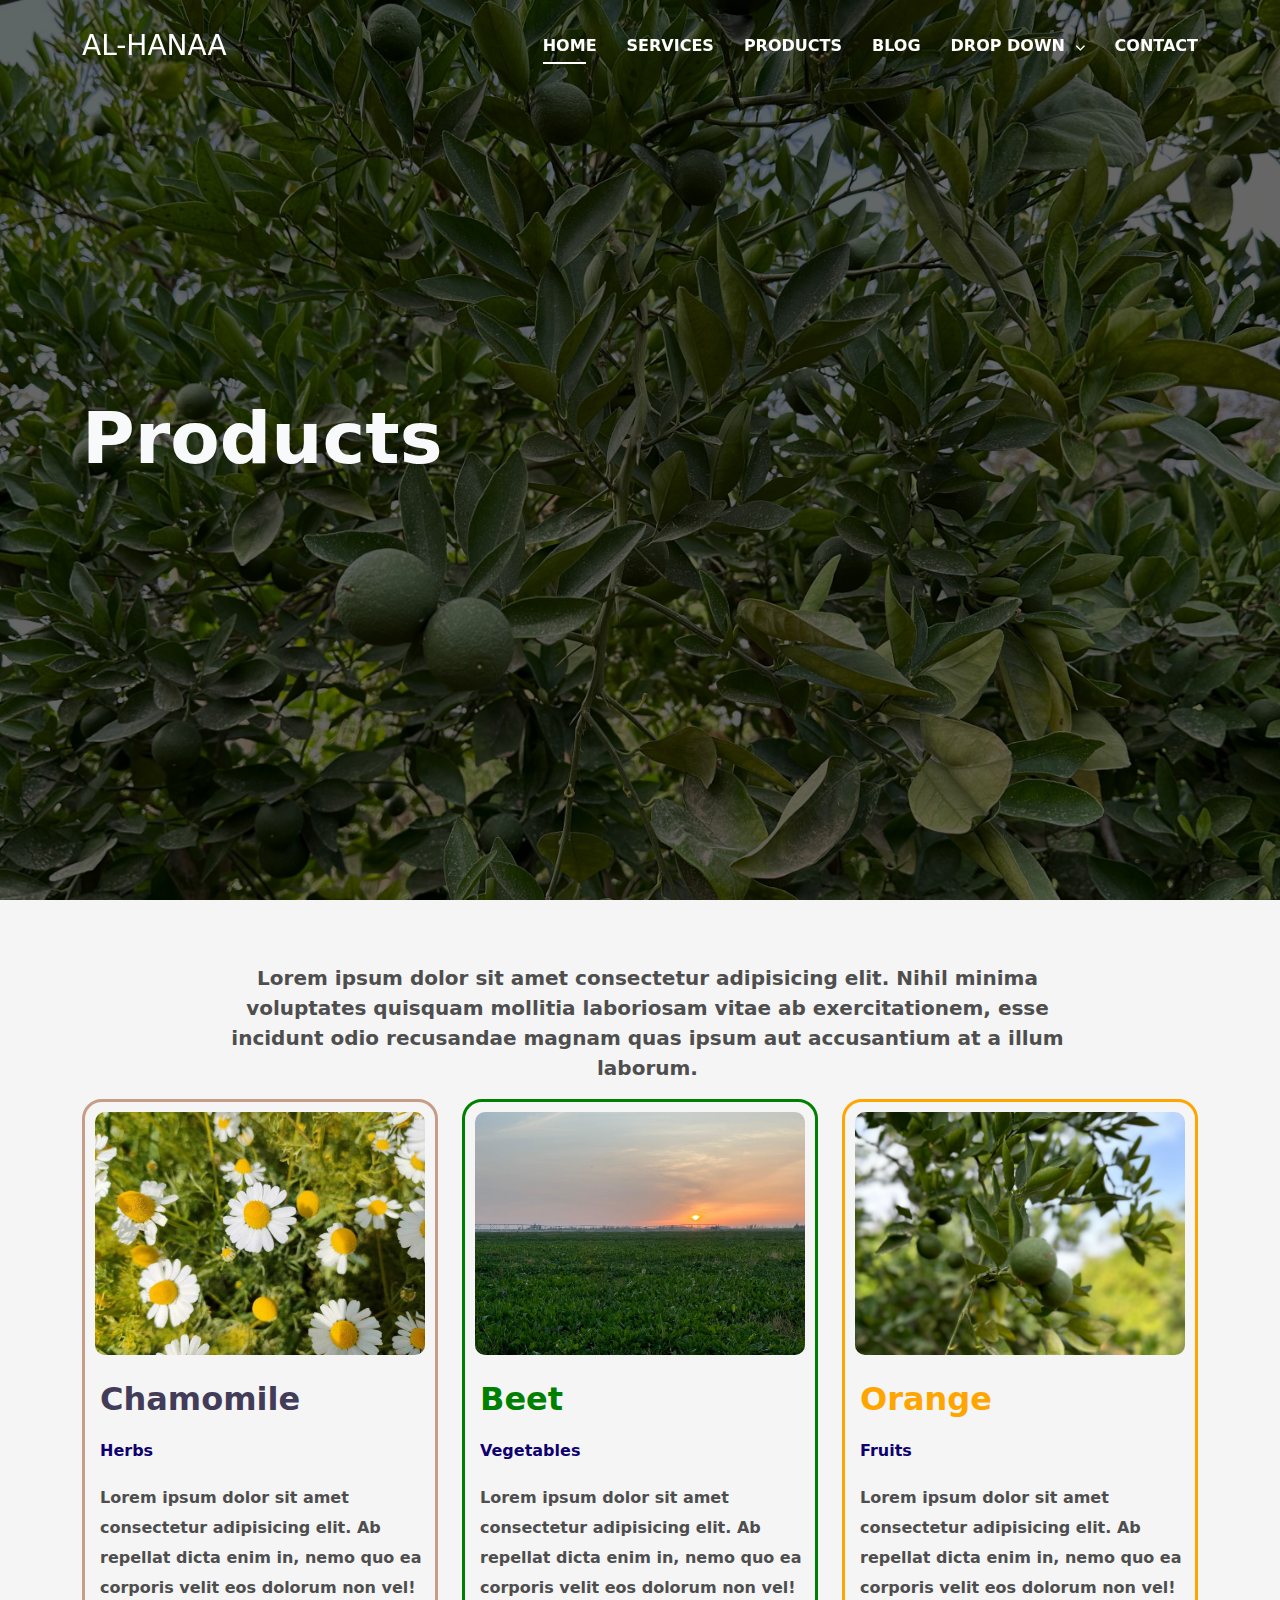
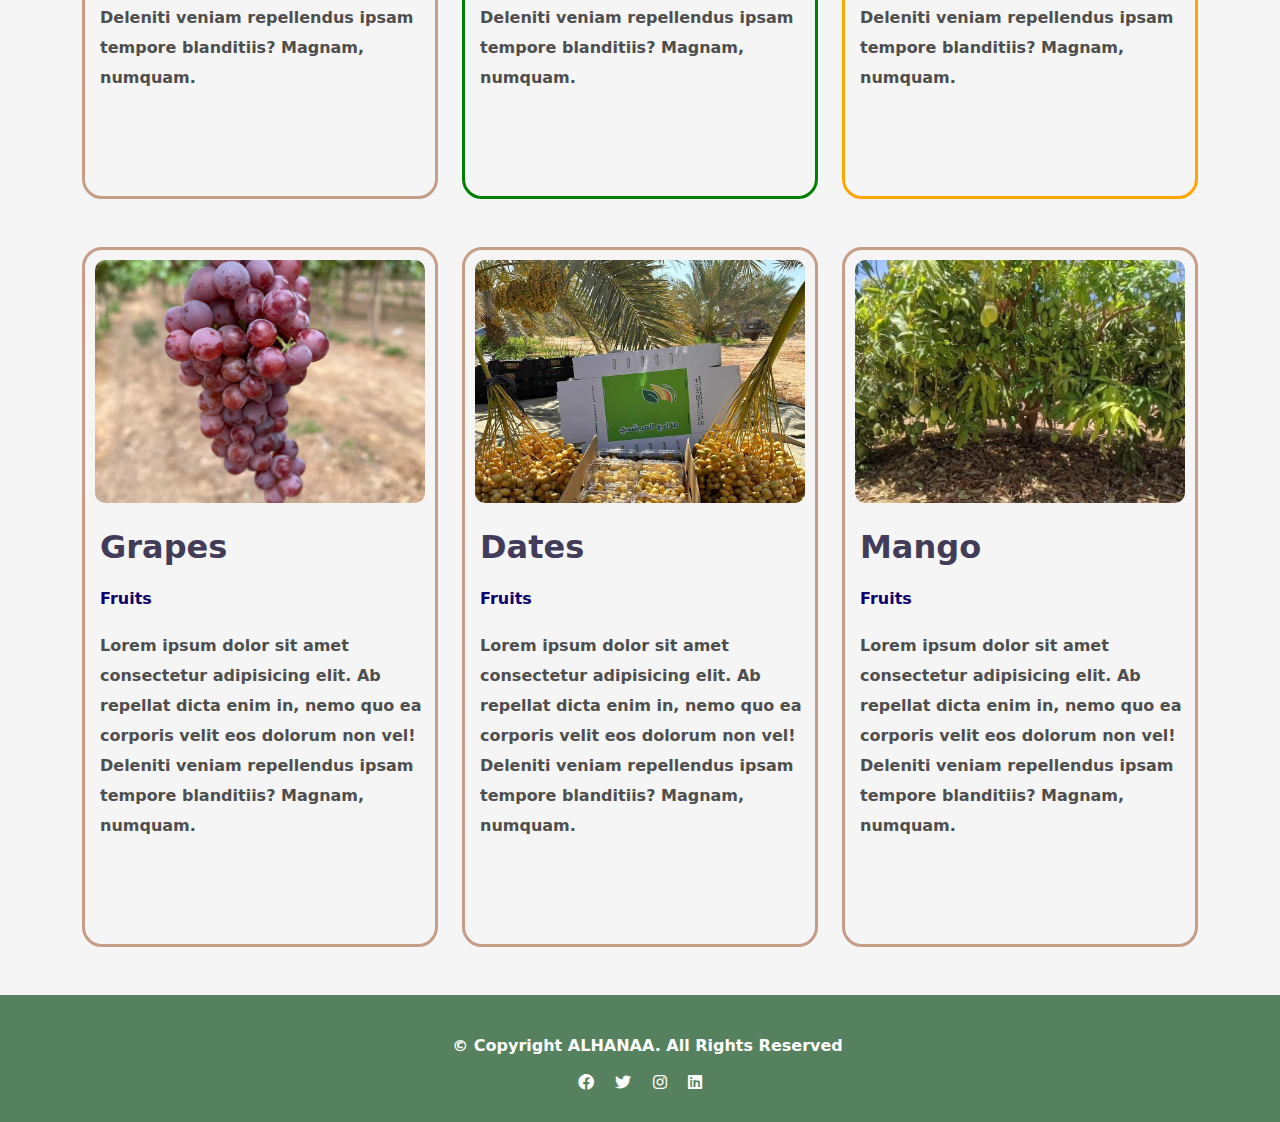
==== Products.html @ c6c3151b "Add files via upload" ====
<!DOCTYPE html>
<html lang="en">
  <head>
    <meta charset="UTF-8" />
    <meta name="viewport" content="width=device-width, initial-scale=1.0" />
    <!--^======= Favicons ======= -->
    <link href="./images/Logo.jpg.png" rel="icon" />
    <link href="imgs/apple-touch-icon.png" rel="apple-touch-icon" />
    <!--^======= Vendor CSS Files ======= -->
    <link rel="stylesheet" href="css/all.min.css" />
    <link rel="stylesheet" href="css/bootstrap.min.css" />
    <!--^======= Main CSS File ======= -->
    <link rel="stylesheet" href="css/style.css" />

    <title>Products-ALHANAA</title>
  </head>

  <body data-bs-spy="scroll" data-bs-target="#navbar" tabindex="0">
    <!-- ?======================= START NAVBAR ====================== -->
    <nav id="navbar" class="navbar navbar-expand-lg navbar-dark fixed-top">
      <div class="container">
        <a class="navbar-brand fs-3" href="index.html"> AL-HANAA</a>
        <button
          class="navbar-toggler"
          type="button"
          data-bs-toggle="collapse"
          data-bs-target="#navbarSupportedContent"
          aria-controls="navbarSupportedContent"
          aria-expanded="false"
          aria-label="Toggle navigation"
        >
          <i class="fa-solid fa-bars nav-icon btn__menu__open"></i>
          <i class="fa-solid fa-xmark nav-icon btn__menu__close"></i>
        </button>

        <div class="collapse navbar-collapse" id="navbarSupportedContent">
          <ul class="navbar-nav ms-auto mb-2 mb-lg-0 text-uppercase">
            <li class="nav-item">
              <a class="nav-link p-0 active" aria-current="page" href="../index.html"
                >Home</a
              >
            </li>
            <li class="nav-item">
              <a class="nav-link p-0" href="#services">services</a>
            </li>
            <li class="nav-item">
              <a
                class="nav-link p-0"
                href="./portfolio-details.html"
                target="_blank"
                >Products</a
              >
            </li>
            <li class="nav-item">
              <a class="nav-link p-0" href="#blog">blog</a>
            </li>
            <!--&---- start Dropdown -->
            <li class="nav-item dropdown">
              <!-- <a class="nav-link p-0 dropdown-toggle" href="#" role="button" data-bs-auto-close="outside" -->
              <a
                class="nav-link p-0"
                href="#"
                role="button"
                data-bs-auto-close="outside"
                data-bs-toggle="dropdown"
                aria-expanded="false"
              >
                Drop down
                <i class="fa-solid fa-chevron-down ms-1 dropdown__icon"></i>
              </a>
              <ul class="dropdown-menu text-capitalize">
                <li>
                  <a class="dropdown-item" href="#testimonials">Drop down 1</a>
                </li>
                <!--&---- start Dropdown submenu -->
                <li class="dropstart">
                  <a
                    class="dropdown-item position-relative"
                    href="#"
                    data-bs-toggle="dropdown"
                  >
                    <span>Deep Drop Down</span>
                    <i
                      class="fa-solid fa-chevron-right position-absolute dropdown__icon dropdown__icon__right"
                    ></i>
                  </a>
                  <ul class="dropdown-menu dropdown__submenu">
                    <li>
                      <a class="dropdown-item" href="#">Deep Drop Down 1</a>
                    </li>
                    <li>
                      <a class="dropdown-item" href="#">Deep Drop Down 2</a>
                    </li>
                  </ul>
                </li>
                <!--&---- end Dropdown submenu -->
                <!-- <li><a class="dropdown-item" href="#counters">Drop down 2</a></li>
                            <li><a class="dropdown-item" href="#">Drop down 3</a></li>
                            <li><a class="dropdown-item" href="#">Drop down 4</a></li> -->
              </ul>
            </li>
            <li class="nav-item">
              <a class="nav-link p-0" href="#contact">contact</a>
            </li>
          </ul>
        </div>
      </div>
    </nav>
    <!-- ?======================= START HOME ====================== -->
    <section
      id="home"
      class="home bg__image d-flex justify-content-center align-items-center"
    >
      <div class="container">
        <div
          class="text-center d-flex flex-column align-items-sm-start my-head"
        >
          <h1 class="hero__title text-light">Products</h1>
          <h2 class="typing__subtitle position-relative text-light mt-2">
          </h2>
        </div>
      </div>
    </section>
  <!-- ?======================= START Products ====================== -->

    <div class="container mt-5 mb-5">
      <div class="row">
        <div class="col-12">
          <div class="my-pargraph">
            <p class="">
              Lorem ipsum dolor sit amet consectetur adipisicing elit. Nihil
              minima voluptates quisquam mollitia laboriosam vitae ab
              exercitationem, esse incidunt odio recusandae magnam quas ipsum
              aut accusantium at a illum laborum.
            </p>
          </div>
        </div>
      </div>
      <div class="row">
        <div class="col-xl-4 col-sm-12">
            <div class="my-card c-border1">
                <img src="./images/chamomile.jpg" class="w-100"  alt="">
                <h2>Chamomile</h2>
                <h6>Herbs</h6>
                <p>Lorem ipsum dolor sit amet consectetur adipisicing elit. Ab repellat dicta enim in, nemo quo ea corporis velit eos dolorum non vel! Deleniti veniam repellendus ipsam tempore blanditiis? Magnam, numquam.</p>
            </div>
        </div>
        <div class="col-xl-4 col-sm-12">
            <div class="my-card c-border2">
                <img src="./images/banjer.jpg" class="w-100"  alt="">
                <h2>Beet</h2>
                <h6>Vegetables</h6>
                <p>Lorem ipsum dolor sit amet consectetur adipisicing elit. Ab repellat dicta enim in, nemo quo ea corporis velit eos dolorum non vel! Deleniti veniam repellendus ipsam tempore blanditiis? Magnam, numquam.</p>
            </div>
        </div>
        <div class="col-xl-4 col-sm-12">
            <div class="my-card c-border3">
                <img src="./images/orange (2).jpg" class="w-100"  alt="">
                <h2>Orange</h2>
                <h6>Fruits</h6>
                <p>Lorem ipsum dolor sit amet consectetur adipisicing elit. Ab repellat dicta enim in, nemo quo ea corporis velit eos dolorum non vel! Deleniti veniam repellendus ipsam tempore blanditiis? Magnam, numquam.</p>
            </div>
        </div>
      </div>
      <div class="row mt-5">
        <div class="col-xl-4 col-sm-12">
            <div class="my-card c-border4">
                <img src="./images/grape (2).jpg" class="w-100"  alt="">
                <h2>Grapes</h2>
                <h6>Fruits</h6>
                <p>Lorem ipsum dolor sit amet consectetur adipisicing elit. Ab repellat dicta enim in, nemo quo ea corporis velit eos dolorum non vel! Deleniti veniam repellendus ipsam tempore blanditiis? Magnam, numquam.</p>
            </div>
        </div>
        <div class="col-xl-4 col-sm-12">
            <div class="my-card c-border5">
                <img src="./images/Palms.jpg" class="w-100"  alt="">
                <h2>Dates</h2>
                <h6>Fruits</h6>
                <p>Lorem ipsum dolor sit amet consectetur adipisicing elit. Ab repellat dicta enim in, nemo quo ea corporis velit eos dolorum non vel! Deleniti veniam repellendus ipsam tempore blanditiis? Magnam, numquam.</p>
            </div>
        </div>
        <div class="col-xl-4 col-sm-12">
            <div class="my-card c-border6">
                <img src="./images/mango.jpg" class="w-100"  alt="">
                <h2>Mango</h2>
                <h6>Fruits</h6>
                <p>Lorem ipsum dolor sit amet consectetur adipisicing elit. Ab repellat dicta enim in, nemo quo ea corporis velit eos dolorum non vel! Deleniti veniam repellendus ipsam tempore blanditiis? Magnam, numquam.</p>
            </div>
        </div>
      </div>
    </div>
        <!-- ?======================= START FOOTER ====================== -->
        <footer class="footer py-4 mt-5">
            <div class="container d__flow-root">
                <div class="copyright__box text-center">
                    <p class="copyright mb-2">© Copyright <span class="fw-bold">ALHANAA</span>. All Rights Reserved</p>
                    <div class="container">
                        <div class="row">
                            <div class="col-12">
                                <i class="fa-brands fa-facebook p p-2 my-icon"></i>
                                <i class="fa-brands fa-twitter  p-2 my-icon"></i>
                                <i class="fa-brands fa-instagram p-2 my-icon"></i>
                                <i class="fa-brands fa-linkedin p-2 my-icon"></i>    
                            </div
                        </div>
                    </div>
                </div>
            </div>
        </footer>
    <!--^======= JS Files ======= -->
    <script src="js/bootstrap.bundle.min.js"></script>
    <script src="js/main.js"></script>
  </body>
</html>
---- css/style.css ----
:root {
  --color-white: #fff;
  --color-blue: #275e33c5;
  --color-blue-alt: #cde1f8;
  --color-black: #1e1e1e;
  --color-gray: #4e4e4e;
  --color-tometo: #F7AF29 ;
  --color-green : #275e33c5 ;

  --bg-body: #f5f5f5;
  --bg-footer: #275e33c5;

  --transition-03: 0.3s;
  --transition-04: 0.4s;
  --transition-05: 0.5s;
  --transition-1: 1s;

  --des-letter: 8;
  --dev-letter: 9;
  --fre-letter: 10;
  --pho-letter: 12;
  --letters-typing-px: 24px;
}
/*?----------------- General --------------------------*/
body {
  background-color: var(--bg-body);
  color: var(--color-gray);
  /* height: 10000px; */
}
a {
  text-decoration: none;
}
h1,
h2,
h3,
h4,
h5,
h6 {
  color: var(--color-black);
}

.d__flow-root {
  display: flow-root;
}

.box__shadow {
  box-shadow: 0 13px 8px -10px rgba(0, 0, 0, 0.1);
}
.box__shadow__full {
  box-shadow: 0 1px 1px 0 rgba(0, 0, 0, 0.06), 0 2px 5px 0 rgba(0, 0, 0, 0.2);
}

.bg__image {
  background-repeat: no-repeat;
  background-attachment: fixed;
  background-size: cover;
  background-position: center center;
}
@media (max-width: 1024px) {
  .bg__image {
    background-attachment: scroll;
  }
}
/* ---section overlay--- */
.overlay {
  background-color: var(--color-green);
  position: absolute;
  top: 0;
  left: 0;
  padding: 0;
  height: 100%;
  width: 100%;
  opacity: 0.7;
}
/* ---section card icon--- */
.card__icon {
  height: 100px;
  width: 100px;
  font-size: 2rem;
  transition: all var(--transition-05) ease;
}
/* ---section title--- */
.section__title::before {
  content: "";
  position: absolute;
  bottom: 0;
  left: 50%;
  transform: translate(-50%);
  width: 40px;
  background-color: var(--color-green);
  height: 5px;
}
.section__title h2 {
  font-size: 3rem;
}
/* ---section subtitle--- */
.section__subtitle::before {
  content: "";
  position: absolute;
  bottom: 0;
  width: 100px;
  height: 3px;
  background-color: var(--color-green);
}

.lead {
  font-weight: 300;
}

/* ^==================  START BUTTON TOP =============== */
.btn__top {
  opacity: 0;
  position: fixed;
  right: -50px;
  bottom: 3%;
  width: 35px;
  height: 35px;
  background-color: var(--color-green);
  z-index: 99;
  transition: opacity var(--transition-04), right var(--transition-03),
    transform var(--transition-04) ease-in-out;
}
.btn__top.show {
  opacity: 1;
  right: 2%;
  transform: rotate(360deg);
}

/* ?==================  START NAVBAR =============== */
nav.navbar {
  padding: 20px 0;
  transition: var(--transition-03);
}

nav.nav-scrolled {
  background: rgba(0, 0, 0, 0.9);
  padding: 12px 0;
}

nav .nav-item {
  padding: 10px 0 10px 30px;
}

nav .nav-link {
  color: var(--color-black);
  position: relative;
  font-weight: 600;
  text-wrap: nowrap;
}

nav .nav-link:hover,
.navbar-nav .nav-link.active,
.navbar-nav .nav-link.show {
  color: var(--color-green);
}

nav .nav-link::before {
  content: "";
  position: absolute;
  width: 0;
  height: 2px;
  bottom: -6px;
  left: 0;
  background-color: var(--color-white);
  visibility: hidden;
  transition: all 0.3s ease-in-out;
}

.nav-icon {
  color: var(--color-white);
  font-size: 22px;
}
.dropdown__icon {
  font-size: 10px;
}
.dropdown__icon__right {
  top: 35%;
  right: 5%;
}

/*  navbar button toggler */
.navbar .navbar-toggler {
  border: none;
  position: relative;
  padding: 20px;
}
.navbar-toggler:focus {
  box-shadow: none;
}
.btn__menu__open,
.btn__menu__close {
  color: var(--color-white);
  transition: var(--transition-05);
  position: absolute;
  top: 50%;
  left: 50%;
  transform: translate(-50%, -50%);
}

button[aria-expanded="false"] .btn__menu__open {
  visibility: visible;
  opacity: 1;
}
button[aria-expanded="false"] .btn__menu__close {
  visibility: hidden;
  opacity: 0;
}

button[aria-expanded="true"] .btn__menu__open {
  visibility: hidden;
  opacity: 0;
}
button[aria-expanded="true"] .btn__menu__close {
  visibility: visible;
  opacity: 1;
}

@media screen and (min-width: 992px) {
  nav .nav-link:hover::before,
  nav .nav-link:focus,
  .navbar .active:before {
    visibility: visible;
    width: 80%;
  }

  nav .nav-link {
    color: var(--color-white);
  }

  nav .nav-link:hover,
  .navbar-nav .nav-link.active,
  .navbar-nav .nav-link.show {
    color: var(--color-white);
  }
}

@media screen and (max-width: 992px) {
  nav:has(.navbar-collapse.show) {
    background: #4e4e4ee6;
    height: 100vh;
    display: flex;
    align-items: flex-start;
  }
  nav .navbar-collapse {
    background-color: var(--color-white);
  }
  .dropdown-menu {
    border: none;
  }
  .dropdown__icon__right {
    rotate: 90deg;
  }
  .dropdown-menu {
    box-shadow: 0px 0px 30px rgba(127, 137, 161, 0.25);
  }
  .dropdown-menu .dropdown-item {
    transition: var(--transition-03);
  }
  .dropdown-menu .dropdown-item:hover {
    color: var(--color-blue);
  }
}

/* ?==================  START HOME =============== */
section.home {
  height: 100vh;
  background-image: linear-gradient(#0009, #0009),
    url("../images/third\ slide.jpg");
}

.home .hero__title {
  font-size: 3rem;
  font-weight: 600;
}

@media screen and (min-width: 768px) {
  .home .hero__title {
    font-size: 4.5rem;
  }
}

/* ^---typing__subtitle--- */
.typing__subtitle {
  display: flex;
  line-height: 3rem;
  overflow: hidden;
}
.typing__subtitle::before {
  content: "";
  position: absolute;
  top: 0;
  right: 0px;
  bottom: 0;
  width: 3px;
  height: 100%;
  background-color: var(--color-white);
  animation: fide 0.5s infinite;
}

.typing__subtitle__item {
  width: 0;
  height: 3.25rem;
}
.typing__subtitle__item:nth-child(1) {
  animation: typing1 15s infinite steps(var(--des-letter));
}
.typing__subtitle__item:nth-child(2) {
  animation: typing2 15s infinite steps(var(--dev-letter));
}
.typing__subtitle__item:nth-child(3) {
  animation: typing3 15s infinite steps(var(--fre-letter));
}
.typing__subtitle__item:nth-child(4) {
  animation: typing4 15s infinite steps(var(--pho-letter));
}

@keyframes fide {
  0%,
  100% {
    background-color: transparent;
  }
  50% {
    background-color: var(--color-white);
  }
}

@keyframes typing1 {
  0%,
  25% {
    width: 0px;
  }
  5% {
    width: calc(var(--des-letter) * var(--letters-typing-px));
  }
}

@keyframes typing2 {
  0%,
  25%,
  50%,
  100% {
    width: 0px;
  }
  35% {
    width: calc(var(--dev-letter) * var(--letters-typing-px));
  }
}

@keyframes typing3 {
  0%,
  25%,
  50%,
  75%,
  100% {
    width: 0px;
  }
  70% {
    width: calc((var(--fre-letter) * var(--letters-typing-px)));
  }
}
@keyframes typing4 {
  0%,
  25%,
  50%,
  75%,
  100% {
    width: 0px;
  }
  85% {
    width: calc((var(--pho-letter) * var(--letters-typing-px)));
  }
}

/* ?==================  START ABOUT =============== */
.about .title__s {
  color: var(--color-black);
  font-weight: 600;
  font-size: 1.1rem;
}

.skills .progress {
  background-color: var(--color-blue-alt);
  margin: 0.5rem 0 1.2rem 0;
  height: 0.7rem;
}

/* ?==================  START SERVICES =============== */
.services .service__card {
  transition: var(--transition-04);
}
.service__card:hover .card__icon {
  color: var(--color-white);
  background-color: var(--color-green);
  box-shadow: 0 0 0 10px var(--color-blue-alt);
  transition: all var(--transition-05) ease;
}

.service__card .card__icon {
  color: var(--color-black);
  background-color: var(--color-white);
  box-shadow: 0 0 0 10px var(--color-green);
}
.service__card .services__card__title {
  font-weight: 500;
  font-size: 1.4rem;
}
@media screen and (min-width: 768px) and (max-width: 992px) {
  .service__card .services__card__title {
    font-weight: 600;
    font-size: 1.1rem;
  }
}

/* ?==================  START COUNTER =============== */
.counters {
  background-image: url("../images/second\ slide.jpg");
  padding-block: 8rem;
  color: var(--color-white);
}
.counters .counters__card {
  color: var(--color-white);
}
.counters .card__icon {
  box-shadow: 0 0 0 10px var(--color-blue-alt);
  font-size: 1.5rem;
  width: 60px;
  height: 60px;
}

/* ?==================  START WORK =============== */
/* ^----START MODAL---- */
.work .modal-header .btn__close {
  color: var(--color-gray);
  cursor: pointer;
  transition: var(--transition-03);
}
.work .modal-header .btn__close:active,
.work .modal-header .btn__close:focus {
  outline: none;
  border: none;
}
.work .modal-header .btn__close:hover {
  color: var(--color-white);
}
.work .modal-content,
.modal-header {
  background-color: rgba(33, 33, 33, 0.7);
  border: none;
}
/* ^----END MODAL---- */

.work .card img {
  transition: var(--transition-1);
  cursor: pointer;
}
.work .card:hover img {
  transform: scale(1.3);
}
.work .card .card__text {
  font-size: 0.8rem;
}
.work .card .card__btn {
  width: 40px;
  height: 40px;
}
.work .card .card__btn i {
  font-size: 18px;
}
@media screen and (min-width: 768px) and (max-width: 992px) {
  .work .card .card__btn {
    width: 30px;
    height: 30px;
  }
  .work .card .card__btn i {
    font-size: 15px;
  }
}

/* ?================== START  TESTMONIALS =============== */
.testimonials {
  background-image: url("../images/pattern-bg.png");
  padding-block: 4rem;
  color: var(--color-white);
}

.testimonials .slider__img {
  width: 8rem;
  height: 8rem;
}
.carousel-indicators [data-bs-target] {
  width: 10px;
  height: 10px;
  border-radius: 50%;
}
.slider__text {
  font-size: 1.25rem;
  font-weight: 300;
}
@media screen and (min-width: 768px) {
  .slider__text {
    width: 85%;
  }
}

/* ?================== START  BLOG =============== */
.blog .blog__avatar {
  width: 40px;
  height: 40px;
}
.blog .post__author span,
.card__title a {
  color: var(--color-black);
  transition: var(--transition-05);
}
.blog .post__author:hover span {
  color: var(--color-blue);
}
.blog .card__title a:hover {
  color: var(--color-blue);
}
.blog .card__description {
  color: var(--color-gray);
}

/* ?================== START  CONTACT =============== */
.contact {
  background-image: url("../imgs/Background//overlay-bg.jpg");
  box-shadow: 0 13px 8px -10px rgba(0, 0, 0, 0.1);
}
.contact form .form-control {
  padding: 10px 15px;
  font-size: 14px;
}
.contact .btn__form {
  font-size: 1.2rem;
  transition: var(--transition-04);
}
.contact .btn__form:hover {
  color: var(--color-white);
  background-color: var(--color-blue);
  box-shadow: 0 0 0 5px var(--color-blue-alt);
}
.contact .contact__list__icon {
  font-size: 16px;
  color: var(--color-blue);
}
.contact .ico-circle {
  width: 35px;
  height: 35px;
  font-size: 1.1rem;
  margin-inline: 15px;
  box-shadow: 0 0 0 4px var(--color-blue);
  transition: all var(--transition-05) ease;
}
.contact .ico-circle:hover {
  background-color: var(--color-blue);
  box-shadow: 0 0 0 4px var(--color-blue-alt);
}

.contact .ico-circle a {
  color: var(--color-black);
}
.contact .ico-circle:hover a {
  color: var(--color-white);
}

/* ?================== START  FOOTER =============== */
.footer {
  background-color: var(--bg-footer);
  color: var(--color-white);
}

/* !================== START  PORTFOLIO DETAILS PAGE ================= */
/* ?================== START  HERO SECTION =============== */
.hero {
  height: 350px;
  background-image: url("../imgs/Background/overlay-bg.jpg");
}
.hero .hero__title {
  font-size: 3rem;
  font-weight: 600;
}
@media screen and (min-width: 768px) {
  .hero .hero__title {
    font-size: 4rem;
  }
}
.hero .breadcrumb-item + .breadcrumb-item::before {
  color: var(--color-white);
}

/* ?================== START  START PORTFOLIO-Details=============== */
.portfolio__slider .carousel-indicators {
  position: absolute;
  bottom: -50px;
}
.portfolio__slider .carousel-indicators [data-bs-target] {
  width: 12px;
  height: 12px;
  background-color: var(--color-white);
  border: 1px solid var(--color-blue);
  border-radius: 50%;
}
.portfolio__slider .carousel-indicators [data-bs-target].active {
  background-color: var(--color-blue);
}
.portfolio-details .portfolio-info {
  box-shadow: 0px 0 30px rgba(78, 78, 78, 0.08);
}
.portfolio-details .list__info {
  font-size: 15px;
}
.my-text {
  color: #423C59;
}
.my-bg {
  background-image: url('../images/banner.jpg');
  height:800px;
}
.my-product {
  position: relative;
}
.layer {
  background-color: rgba(0, 0, 0, .3);
  position: absolute;
 inset: 0;
}
.layer h3 {
  color: #fff;
  text-align: center;
  font-size: 50px;
}
.my-icon:hover {
  color: var(--color-tometo);
}
.my-head {
  justify-content: end !important; 
}
.my-pargraph {
  text-align: center;
  width:80%;
  justify-content: center;
  margin: auto;
}
.my-pargraph p {
  font-size: 20px;
}
.my-card {
  border: 3px solid #C69E87;
  border-radius: 20px;
  height: 700px;
}
.c-border1 {
  border: 3px solid #C69E87;
  border-radius: 20px;
  height: 700px;
}
.c-border2 {
  border: 3px solid green;
  border-radius: 20px;
  height: 700px;
}
.c-border2 h2 {
  color: green !important;
}
.c-border3 {
  border:3px solid orange;
  border-radius: 20px;
  height: 700px;
}
.c-border3 h2 {
  color: orange !important;
}


.my-card h2 , h6 , p  {
padding-left: 15px;
padding-top: 15px;
font-weight: bolder;
}
.my-card img {
  padding: 10px;
  border-radius: 20px;
  object-fit: cover;
  aspect-ratio: 4/3;
}
.my-card h2 {
  color: #423C59;
}
.my-card h6 {
  color: #0E016F;
}
.my-card p  {
  line-height: 30px;
}
.since {
  color: var(--bg-footer) !important;
}
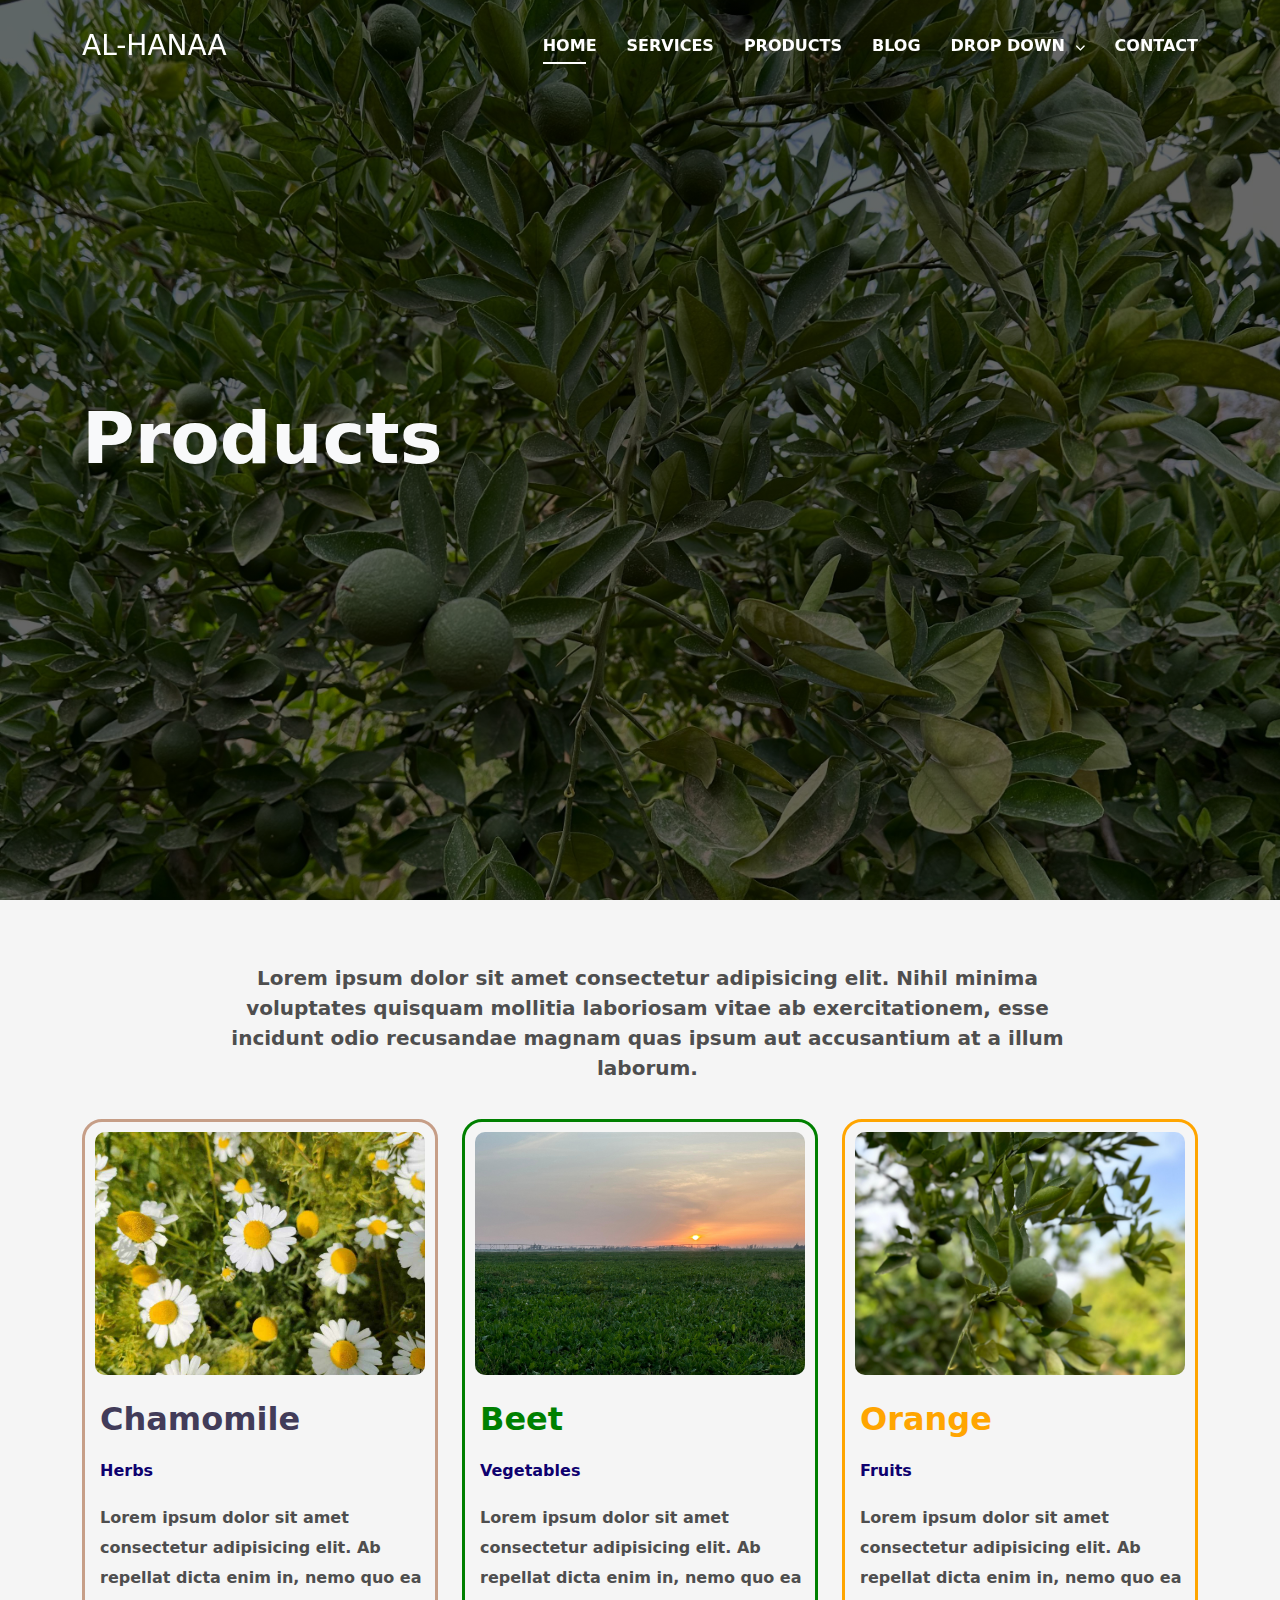
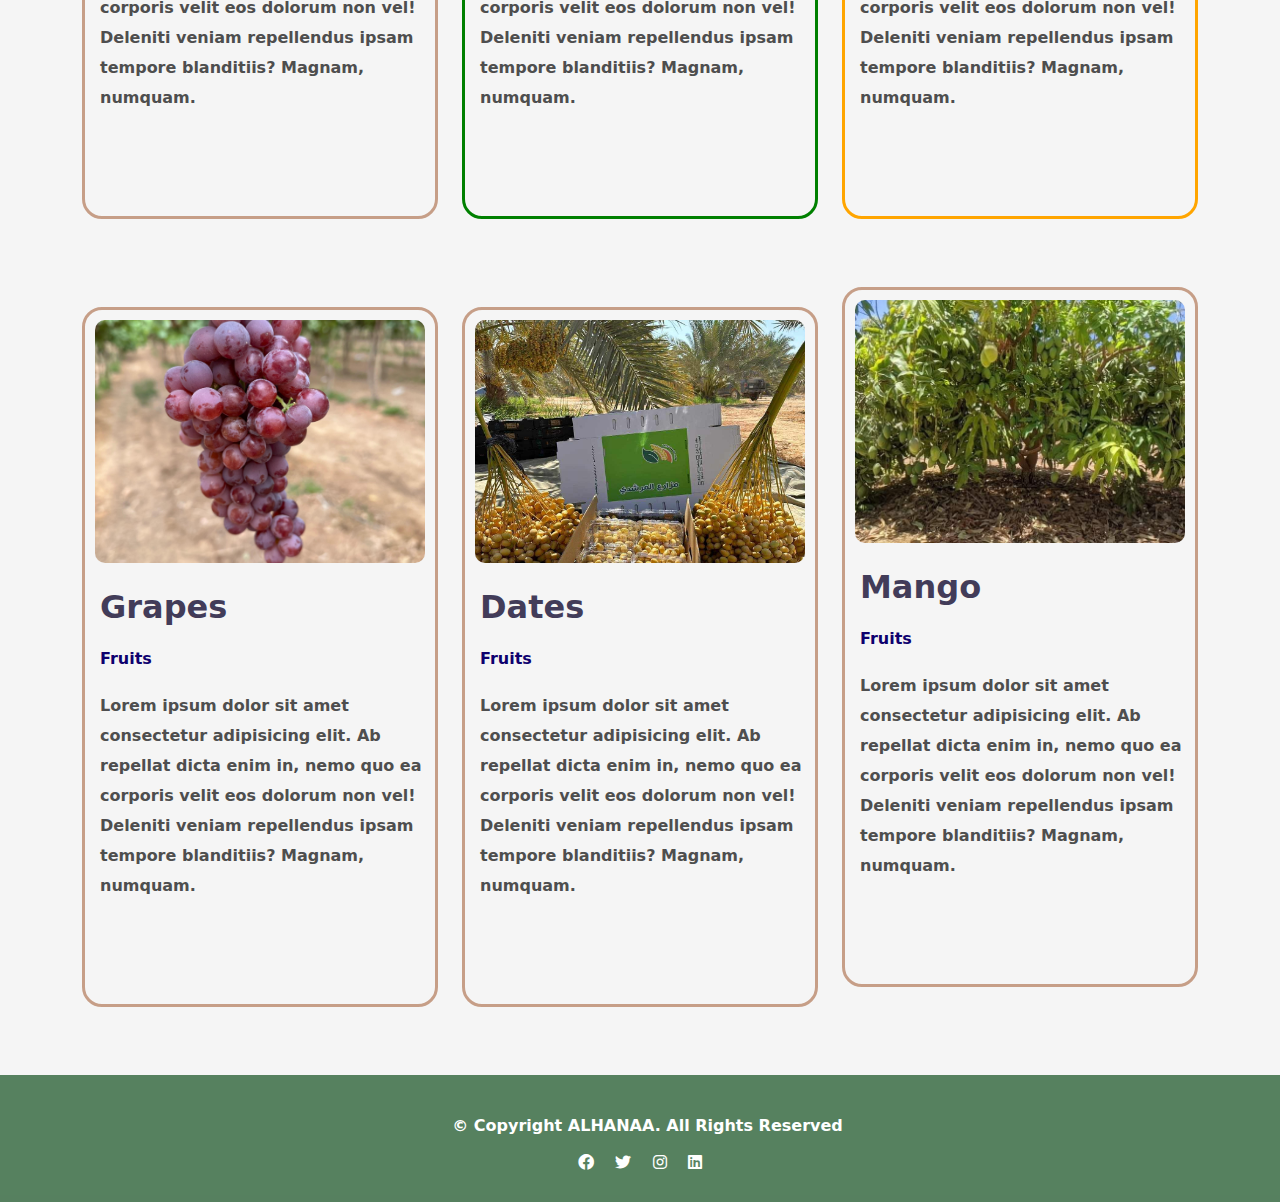
==== commit 2cb86277: "v2.0" ====
--- a/Products.html
+++ b/Products.html
@@ -197,7 +197,7 @@
                     <div class="container">
                         <div class="row">
                             <div class="col-12">
-                                <i class="fa-brands fa-facebook p p-2 my-icon"></i>
+                              <a href="https://www.facebook.com/profile.php?id=100064835928360" class="my-links" target="_blank"><i class="fa-brands fa-facebook p p-2 my-icon"></i>
                                 <i class="fa-brands fa-twitter  p-2 my-icon"></i>
                                 <i class="fa-brands fa-instagram p-2 my-icon"></i>
                                 <i class="fa-brands fa-linkedin p-2 my-icon"></i>    
--- a/css/style.css
+++ b/css/style.css
@@ -1,7 +1,8 @@
 :root {
   --color-white: #fff;
   --color-blue: #275e33c5;
-  --color-blue-alt: #cde1f8;
+  --color-blue-alt: #275e3375;
+  /* --color-blue-alt: #cde1f8; */
   --color-black: #1e1e1e;
   --color-gray: #4e4e4e;
   --color-tometo: #F7AF29 ;
@@ -15,10 +16,10 @@
   --transition-05: 0.5s;
   --transition-1: 1s;
 
-  --des-letter: 8;
+  --des-letter: 3;
   --dev-letter: 9;
-  --fre-letter: 10;
-  --pho-letter: 12;
+  --fre-letter: 11;
+  /* --pho-letter: 8; */
   --letters-typing-px: 24px;
 }
 /*?----------------- General --------------------------*/
@@ -295,6 +296,7 @@
   height: 100%;
   background-color: var(--color-white);
   animation: fide 0.5s infinite;
+  -webkit-animation: fide 0.5s infinite;
 }
 
 .typing__subtitle__item {
@@ -310,9 +312,10 @@
 .typing__subtitle__item:nth-child(3) {
   animation: typing3 15s infinite steps(var(--fre-letter));
 }
-.typing__subtitle__item:nth-child(4) {
+/* .typing__subtitle__item:nth-child(4) {
   animation: typing4 15s infinite steps(var(--pho-letter));
-}
+} */
+
 
 @keyframes fide {
   0%,
@@ -391,14 +394,14 @@
 .service__card:hover .card__icon {
   color: var(--color-white);
   background-color: var(--color-green);
-  box-shadow: 0 0 0 10px var(--color-blue-alt);
+  box-shadow: 0 0 0 10px var(--color-green);
   transition: all var(--transition-05) ease;
 }
 
 .service__card .card__icon {
   color: var(--color-black);
   background-color: var(--color-white);
-  box-shadow: 0 0 0 10px var(--color-green);
+  box-shadow: 0 0 0 10px #275e3375;
 }
 .service__card .services__card__title {
   font-weight: 500;
@@ -421,7 +424,7 @@
   color: var(--color-white);
 }
 .counters .card__icon {
-  box-shadow: 0 0 0 10px var(--color-blue-alt);
+  box-shadow: 0 0 0 10px rgba(255, 166, 0, 0.564);
   font-size: 1.5rem;
   width: 60px;
   height: 60px;
@@ -551,6 +554,10 @@
   margin-inline: 15px;
   box-shadow: 0 0 0 4px var(--color-blue);
   transition: all var(--transition-05) ease;
+  -webkit-transition: all var(--transition-05) ease;
+  -moz-transition: all var(--transition-05) ease;
+  -ms-transition: all var(--transition-05) ease;
+  -o-transition: all var(--transition-05) ease;
 }
 .contact .ico-circle:hover {
   background-color: var(--color-blue);
@@ -654,11 +661,14 @@
   border: 3px solid #C69E87;
   border-radius: 20px;
   height: 700px;
+  margin: 20px 0;
 }
 .c-border2 {
   border: 3px solid green;
   border-radius: 20px;
   height: 700px;
+  margin: 20px 0;
+
 }
 .c-border2 h2 {
   color: green !important;
@@ -667,12 +677,19 @@
   border:3px solid orange;
   border-radius: 20px;
   height: 700px;
+  margin: 20px 0;
+
 }
 .c-border3 h2 {
   color: orange !important;
 }
 
-
+.c-border4 {
+  margin: 20px 0;
+}
+.c-border5 {
+  margin: 20px 0;
+}
 .my-card h2 , h6 , p  {
 padding-left: 15px;
 padding-top: 15px;
@@ -696,3 +713,54 @@
 .since {
   color: var(--bg-footer) !important;
 }
+.since p {
+  animation-duration: 3s;
+  animation-name: slide-out;
+}
+.since h3 {
+  animation-duration: 2s;
+  animation-name: slide-in;
+}
+.my-logo {
+  animation-name: slide-down ;
+  animation-duration: 2s;
+}
+
+@keyframes slide-in {
+  from {
+    translate: 150vw 0;
+    scale: 200% 1;
+  }
+
+  to {
+    translate: 0 0;
+    scale: 100% 1;
+  }
+}
+@keyframes slide-out {
+  from {
+    translate: -150vw 0;
+    scale: 200% 1;
+  }
+
+  to {
+    translate: 0 0;
+    scale: 100% 1;
+ }
+}
+@keyframes slide-down {
+  from {
+    transform: translateY(-150%);
+    scale: 200% 1;
+
+}
+
+  to {
+    transform: translateY(0%);
+    scale: 100% 1;
+
+}
+}
+.my-links  {
+  color: #fff;
+}
